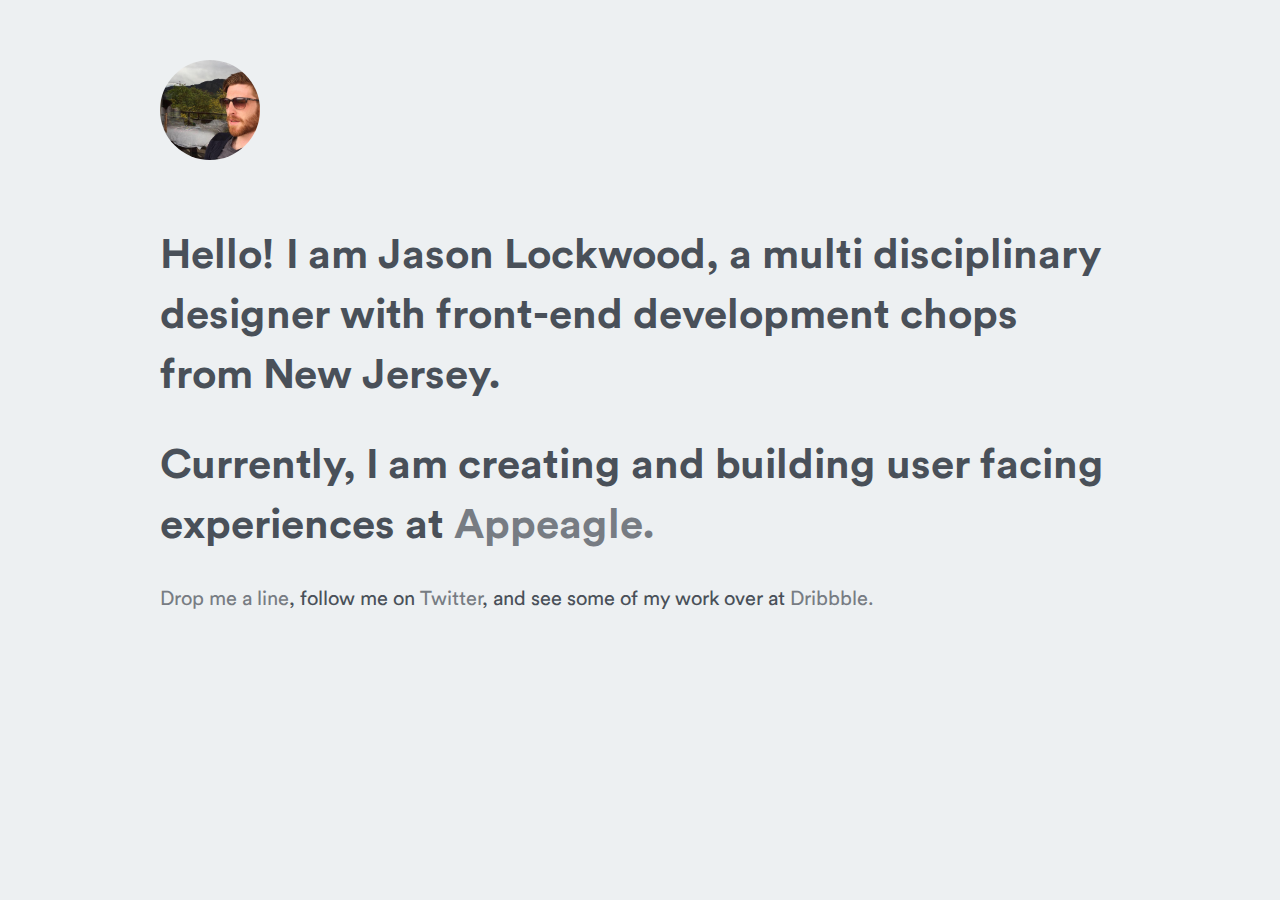
==== index.html @ 70ce58ba "WEB-4-Twitter link Removed appeagle class Updated font family to Body" ====
<!DOCTYPE html>
<!--[if lt IE 7]>      <html class="no-js lt-ie9 lt-ie8 lt-ie7"> <![endif]-->
<!--[if IE 7]>         <html class="no-js lt-ie9 lt-ie8"> <![endif]-->
<!--[if IE 8]>         <html class="no-js lt-ie9"> <![endif]-->
<!--[if gt IE 8]><!--> <html class="no-js"> <!--<![endif]-->
    <head>
        <meta charset="utf-8">
        <meta http-equiv="X-UA-Compatible" content="IE=edge">
        <title>Jason Lockwood - Product Designer</title>
        <meta name="description" content="Jason Lockwood is a Product Designer based in Hoboken, New Jersey. As a Product Designer, Jason Lockwood mainly works on solving UI design and UX design problems. This involves design research, user research, execution of design deliverables along with front-end development. Jason Lockwood also analyzes user data and user patterns to iterate and improve on design solutions. "><!--Add site description here-->
        <meta name="viewport" content="width=device-width, initial-scale=1">

        <!-- Place favicon.ico and apple-touch-icon.png in the root directory -->

        <link rel="apple-touch-icon-precomposed" sizes="57x57" href="http://www.jasonlockwood.design/apple-icon-57x57.png" />
        <link rel="apple-touch-icon-precomposed" sizes="114x114" href="http://www.jasonlockwood.design/apple-icon-114x114.png" />
        <link rel="apple-touch-icon-precomposed" sizes="72x72" href="http://www.jasonlockwood.design/apple-icon-72x72.png" />
        <link rel="apple-touch-icon-precomposed" sizes="144x144" href="http://www.jasonlockwood.design/apple-icon-144x144.png" />
        <link rel="apple-touch-icon-precomposed" sizes="120x120" href="http://www.jasonlockwood.design/apple-icon-120x120.png" />
        <link rel="apple-touch-icon-precomposed" sizes="152x152" href="http://www.jasonlockwood.design/apple-icon-152x152.png" />
        <link rel="icon" type="image/png" href="http://www.jasonlockwood.design/favicon-96x96.png" sizes="96x96" />
        <link rel="icon" type="image/png" href="http://www.jasonlockwood.design/favicon-32x32.png" sizes="32x32" />
        <link rel="icon" type="image/png" href="http://www.jasonlockwood.design/favicon-16x16.png" sizes="16x16" />
        <meta name="application-name" content="Jason Lockwood - Product Designer"/>
        <meta name="msapplication-TileColor" content="#1D55CF" />
        <meta name="msapplication-TileImage" content="http://www.jasonlockwood.design/ms-icon-144x144.png" />




        <link rel="stylesheet" href="css/normalize.css">
        <link rel="stylesheet" href="css/main.css">
        <link rel="stylesheet" href="https://maxcdn.bootstrapcdn.com/font-awesome/4.3.0/css/font-awesome.min.css">
        <script src="js/vendor/modernizr-2.6.2.min.js"></script>
        <script src="https://ajax.googleapis.com/ajax/libs/jquery/2.1.3/jquery.min.js"></script>


    </head>
    <body>
        <!--[if lt IE 7]>
            <p class="browsehappy">You are using an <strong>outdated</strong> browser. Please <a href="http://browsehappy.com/">upgrade your browser</a> to improve your experience.</p>
        <![endif]-->

        <!-- Add your site or application content here -->





        <!--BEGIN HTML SITE CODE-->
        <div id= "site-container">
        	<div id= "top-container">
        		<header>
              <div id= "circle-me"></div>
        		</header>

        		<section>
        			<p class= "introduction">Hello! I am Jason Lockwood, a multi disciplinary designer with front-end development chops from New Jersey.</p>
              <p class= "introduction">Currently, I am creating and building user facing experiences at<a href="http://www.appeagle.com"> Appeagle.</a></p>
        			<p class= "connect"><a href="mailto:hello@jasonlockwood.design">Drop me a line</a>, follow me on <a class="twitter" href="https://www.twitter.com/jlockwoodtweets">Twitter</a>, and see some of my work over at <a class="dribbble" href="https://dribbble.com/jlockwood">Dribbble.</a></p>
        		</section>
        	</div>
        </div>






        <script src="js/plugins.js"></script>
        <!-- <script src="js/main.js"></script> : No js here just yet. -->

        <!-- Google Analytics: change UA-XXXXX-X to be your site's ID. -->

        <script>
  (function(i,s,o,g,r,a,m){i['GoogleAnalyticsObject']=r;i[r]=i[r]||function(){
  (i[r].q=i[r].q||[]).push(arguments)},i[r].l=1*new Date();a=s.createElement(o),
  m=s.getElementsByTagName(o)[0];a.async=1;a.src=g;m.parentNode.insertBefore(a,m)
  })(window,document,'script','//www.google-analytics.com/analytics.js','ga');

  ga('create', 'UA-38541915-2', 'auto');
  ga('send', 'pageview');

</script>

    </body>
</html>
---- css/main.css ----
@font-face {
    font-family: 'Circular';
    src:url('fonts/CircularStd-Bold.woff') format('woff');
    font-weight: bold;
}

@font-face {
    font-family: 'Circular';
    src:url('fonts/CircularStd-Book.woff') format('woff');
    font-weight: normal;
}

/* ==========================================================================
   Base styles: opinionated defaults
   ========================================================================== */

html,
button,
input,
select,
textarea {
    color: #222;
}

html {

}

/*
 * Remove text-shadow in selection highlight: h5bp.com/i
 * These selection rule sets have to be separate.
 * Customize the background color to match your design.
 */

::-moz-selection {
    background: #ecedee;
    text-shadow: none;
}

::selection {
    background: #ecedee;
    text-shadow: none;
}

/*
 * A better looking default horizontal rule
 */

hr {
    display: block;
    height: 1px;
    border: 0;
    border-top: 1px solid #ccc;
    margin: 1em 0;
    padding: 0;
}

/*
 * Remove the gap between images, videos, audio and canvas and the bottom of
 * their containers: h5bp.com/i/440
 */

audio,
canvas,
img,
video {
    vertical-align: middle;
}

/*
 * Remove default fieldset styles.
 */

fieldset {
    border: 0;
    margin: 0;
    padding: 0;
}

/*
 * Allow only vertical resizing of textareas.
 */

textarea {
    resize: vertical;
}

/* ==========================================================================
   Browse Happy prompt
   ========================================================================== */

.browsehappy {
    margin: 0.2em 0;
    background: #ccc;
    color: #000;
    padding: 0.2em 0;
}



/* ==========================================================================
   Author's custom styles
   ========================================================================== */

body{
  font-family: 'Circular';
}


h1{
    font-weight: bold;
    font-size: 21px;
    letter-spacing: .07em;
    color: #434343;
    margin:0;

}


p{
    font-size: 12px;
    letter-spacing: .05em;
    color: #434343;

}


a {
  text-decoration: none;
  color: #777c83;
  border-bottom: 2px solid ##EDF0F2;
}

a:hover{
  color:rgba(29, 84, 207, 1);
  border-bottom: 2px solid rgba(29, 84, 207, 1);
  -webkit-transition: color .5s ease;
  -moz-transition: color .5s ease;
  -o-transition: color .5s ease;
  transition: color .5s ease;
}

a.twitter:hover{
  color:#1da1f2;
  border-bottom: 2px solid #1da1f2;
}
a.dribbble:hover{
  color:#ea4c89;
  border-bottom: 2px solid #ea4c89;
}




html,
body {
  margin: 0;
  padding: 0;
  height:100%;
  background:#EDF0F2;
  text-rendering: optimizeLegibility;
  -webkit-font-smoothing: antialiased;

}




#site-container{
  height:100%;
}

#top-container{
  width:80%;
  max-width:960px;
  margin:0 auto;
}



@-webkit-keyframes fade {
	0%,100%{
	opacity:0;}

	100%,100%{
	opacity:1;}
}

@-webkit-keyframes shift{
	0%,100%{
	-webkit-transform:translate(-1000px,0);}

	100%,100%{
	-webkit-transform:translate(0,0);}
}

@-moz-keyframes fade {
	0%,100%{
	opacity:0;}

	100%,100%{
	opacity:1;}
}

@-moz-keyframes shift{
	0%,100%{
	-moz-transform:translate(-1000px,0);}

	100%,100%{
	-moz-transform:translate(0,0);}
}

@-o-keyframes fade {
	0%,100%{
	opacity:0;}

	100%,100%{
	opacity:1;}
}

@-o-keyframes shift{
	0%,100%{
	-o-transform:translate(-1000px,0);}

	100%,100%{
	-o-transform:translate(0,0);}
}

@keyframes fade {
	0%,100%{
	opacity:0;}

	100%,100%{
	opacity:1;}
}

@keyframes shift{
	0%,100%{
	transform:translate(-1000px,0);}

	100%,100%{
	transform:translate(0,0);}
}



header {
	-webkit-animation: fade 2s, shift 1s normal;
	-moz-animation: fade 2s, shift 1s normal;
	-o-animation: fade 2s, shift 1s normal;
	animation: fade 2s, shift 1s normal;
}
.introduction {
	-webkit-animation: fade 2s, shift 1.5s normal;
	-moz-animation: fade 2s, shift 1.5s normal;
	-o-animation: fade 2s, shift 1.5s normal;
	animation: fade 2s, shift 1.5s normal;
}
.connect {
	-webkit-animation: fade 2s, shift 2s normal;
	-moz-animation: fade 2s, shift 2s normal;
	-o-animation: fade 2s, shift 2s normal;
	animation: fade 2s, shift 2s normal;
}






header{
  display: inline-block;
  height: 100%;
  width:100%;
  margin:60px 0;
}

#circle-me{
  width: 100px;
  height: 100px;
  background-image: url('../img/avatar.jpg');
  background-size: cover;
  border-radius: 50px;
  -webkit-border-radius: 50px;
  -moz-border-radius: 50px;
  float:left;
}

#circle-me:hover{

  background:linear-gradient(-45deg, rgba(29, 84, 207, 0.95) 0%, rgba(55, 169, 255, 0.95) 100%);
  background-size: cover;
  -webkit-animation: fade 2s normal;
	-moz-animation: fade 2s normal;
	-o-animation: fade 2s normal;
	animation: fade 2s normal;
}

section p{
  clear:both;
  font-weight: bold;
  font-size: 34px;
  line-height: 48px;
  letter-spacing: 0em;
  color: #495059;
  margin:0;
  padding:0 0 30px 0;
  width:100%;
}

section p.connect{
  font-weight: normal;
  font-size: 20px;
  line-height: 28px;
}








/* ==========================================================================
   EXAMPLE Media Queries for Responsive Design.
   These examples override the primary ('mobile first') styles.
   Modify as content requires.

   min-width - If [device width] is greater than or equal to [specified #], then do {...}"
   max-width - If [device width] is less than or equal to [specified #], then do {...}"
   ========================================================================== */


@media only screen and (min-width: 320px) {

section p{
    font-size:19px;
    line-height: 32px;
  }

}

@media only screen and (min-width: 375px) {

section p{
    font-size:22px;
    line-height: 34px;
  }

}


@media only screen and (min-width: 768px) {
  section p{
    font-size: 34px;
    line-height: 48px;
  }
}


@media only screen and (min-width: 920px) {
  section p{
    font-size: 42px;
    line-height: 60px;
  }
}

@media only screen and (max-width: 900px) {


}

@media only screen and (-webkit-min-device-pixel-ratio: 1.5),
       only screen and (min-resolution: 144dpi) {

}


@media print,
       (-o-min-device-pixel-ratio: 5/4),
       (-webkit-min-device-pixel-ratio: 1.25),
       (min-resolution: 120dpi) {
    /* Style adjustments for high resolution devices */
}


















/* ==========================================================================
   Helper classes
   ========================================================================== */

/*
 * Image replacement
 */

.ir {
    background-color: transparent;
    border: 0;
    overflow: hidden;
    /* IE 6/7 fallback */
    *text-indent: -9999px;
}

.ir:before {
    content: "";
    display: block;
    width: 0;
    height: 150%;
}

/*
 * Hide from both screenreaders and browsers: h5bp.com/u
 */

.hidden {
    display: none !important;
    visibility: hidden;
}

/*
 * Hide only visually, but have it available for screenreaders: h5bp.com/v
 */

.visuallyhidden {
    border: 0;
    clip: rect(0 0 0 0);
    height: 1px;
    margin: -1px;
    overflow: hidden;
    padding: 0;
    position: absolute;
    width: 1px;
}

/*
 * Extends the .visuallyhidden class to allow the element to be focusable
 * when navigated to via the keyboard: h5bp.com/p
 */

.visuallyhidden.focusable:active,
.visuallyhidden.focusable:focus {
    clip: auto;
    height: auto;
    margin: 0;
    overflow: visible;
    position: static;
    width: auto;
}

/*
 * Hide visually and from screenreaders, but maintain layout
 */

.invisible {
    visibility: hidden;
}

/*
 * Clearfix: contain floats
 *
 * For modern browsers
 * 1. The space content is one way to avoid an Opera bug when the
 *    `contenteditable` attribute is included anywhere else in the document.
 *    Otherwise it causes space to appear at the top and bottom of elements
 *    that receive the `clearfix` class.
 * 2. The use of `table` rather than `block` is only necessary if using
 *    `:before` to contain the top-margins of child elements.
 */

.clearfix:before,
.clearfix:after {
    content: " "; /* 1 */
    display: table; /* 2 */
}

.clearfix:after {
    clear: both;
}

/*
 * For IE 6/7 only
 * Include this rule to trigger hasLayout and contain floats.
 */

.clearfix {
    *zoom: 1;
}



/* ==========================================================================
   Print styles.
   Inlined to avoid required HTTP connection: h5bp.com/r
   ========================================================================== */

@media print {
    * {
        background: transparent !important;
        color: #000 !important; /* Black prints faster: h5bp.com/s */
        box-shadow: none !important;
        text-shadow: none !important;
    }

    a,
    a:visited {
        text-decoration: underline;
    }

    a[href]:after {
        content: " (" attr(href) ")";
    }

    abbr[title]:after {
        content: " (" attr(title) ")";
    }

    /*
     * Don't show links for images, or javascript/internal links
     */

    .ir a:after,
    a[href^="javascript:"]:after,
    a[href^="#"]:after {
        content: "";
    }

    pre,
    blockquote {
        border: 1px solid #999;
        page-break-inside: avoid;
    }

    thead {
        display: table-header-group; /* h5bp.com/t */
    }

    tr,
    img {
        page-break-inside: avoid;
    }

    img {
        max-width: 100% !important;
    }

    @page {
        margin: 0.5cm;
    }

    p,
    h2,
    h3 {
        orphans: 3;
        widows: 3;
    }

    h2,
    h3 {
        page-break-after: avoid;
    }
}
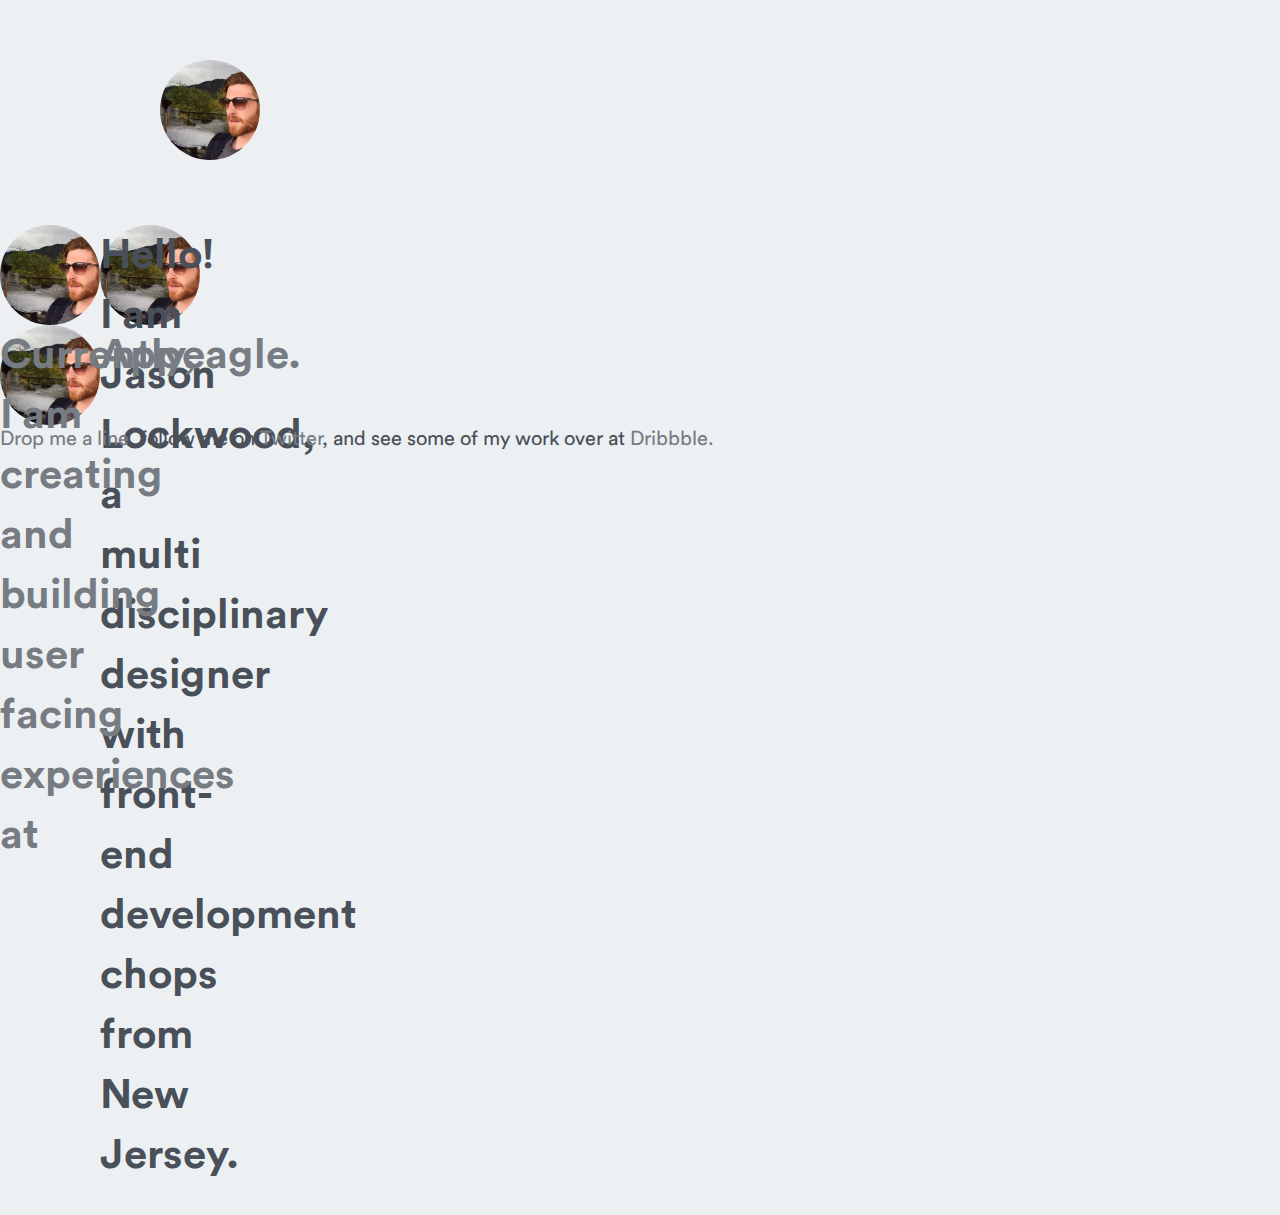
==== commit a8aadbb5: "WEB-5-Added link to my avatar image and reduced fade time on hover" ====
--- a/index.html
+++ b/index.html
@@ -51,7 +51,7 @@
         <div id= "site-container">
         	<div id= "top-container">
         		<header>
-              <div id= "circle-me"></div>
+              <a id= "circle-me" href="https://www.twitter.com/jlockwoodtweets"></div>
         		</header>
 
         		<section>
--- a/css/main.css
+++ b/css/main.css
@@ -290,10 +290,10 @@
 
   background:linear-gradient(-45deg, rgba(29, 84, 207, 0.95) 0%, rgba(55, 169, 255, 0.95) 100%);
   background-size: cover;
-  -webkit-animation: fade 2s normal;
-	-moz-animation: fade 2s normal;
-	-o-animation: fade 2s normal;
-	animation: fade 2s normal;
+  -webkit-animation: fade .8s normal;
+	-moz-animation: fade .8s normal;
+	-o-animation: fade .8s normal;
+	animation: fade .8s normal;
 }
 
 section p{
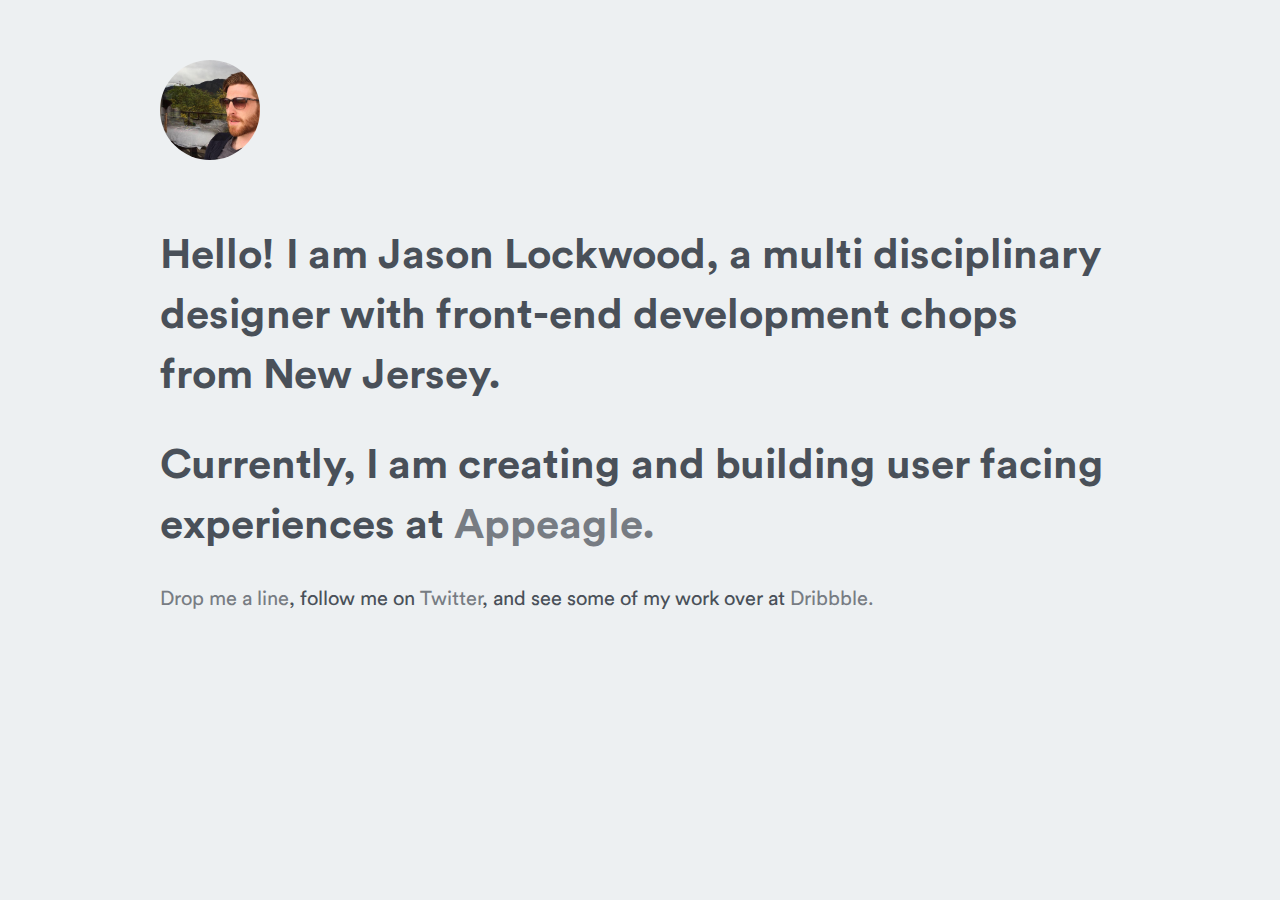
==== commit f9537bb5: "WEB-5- Changed link transition for hover and styling to support elements other than just text." ====
--- a/index.html
+++ b/index.html
@@ -51,13 +51,13 @@
         <div id= "site-container">
         	<div id= "top-container">
         		<header>
-              <a id= "circle-me" href="https://www.twitter.com/jlockwoodtweets"></div>
+              <a id= "circle-me" href="https://www.twitter.com/jlockwoodtweets"></a>
         		</header>
 
         		<section>
         			<p class= "introduction">Hello! I am Jason Lockwood, a multi disciplinary designer with front-end development chops from New Jersey.</p>
-              <p class= "introduction">Currently, I am creating and building user facing experiences at<a href="http://www.appeagle.com"> Appeagle.</a></p>
-        			<p class= "connect"><a href="mailto:hello@jasonlockwood.design">Drop me a line</a>, follow me on <a class="twitter" href="https://www.twitter.com/jlockwoodtweets">Twitter</a>, and see some of my work over at <a class="dribbble" href="https://dribbble.com/jlockwood">Dribbble.</a></p>
+              <p class= "introduction">Currently, I am creating and building user facing experiences at<a class="link" href="http://www.appeagle.com"> Appeagle.</a></p>
+        			<p class= "connect"><a class="link" href="mailto:hello@jasonlockwood.design">Drop me a line</a>, follow me on <a class="twitter" href="https://www.twitter.com/jlockwoodtweets">Twitter</a>, and see some of my work over at <a class="dribbble" href="https://dribbble.com/jlockwood">Dribbble.</a></p>
         		</section>
         	</div>
         </div>
--- a/css/main.css
+++ b/css/main.css
@@ -124,14 +124,13 @@
 
 }
 
-
 a {
   text-decoration: none;
   color: #777c83;
-  border-bottom: 2px solid ##EDF0F2;
-}
-
-a:hover{
+}
+
+
+a.link:hover{
   color:rgba(29, 84, 207, 1);
   border-bottom: 2px solid rgba(29, 84, 207, 1);
   -webkit-transition: color .5s ease;
@@ -284,16 +283,22 @@
   -webkit-border-radius: 50px;
   -moz-border-radius: 50px;
   float:left;
+  opacity: 1;
+  -webkit-transition: opacity .3s ease-in-out;
+	-moz-transition: opacity .3s ease-in-out;
+	-o-transition: opacity .3s ease-in-out;
+  transition: opacity .3s ease-in-out;
 }
 
 #circle-me:hover{
 
-  background:linear-gradient(-45deg, rgba(29, 84, 207, 0.95) 0%, rgba(55, 169, 255, 0.95) 100%);
-  background-size: cover;
-  -webkit-animation: fade .8s normal;
-	-moz-animation: fade .8s normal;
-	-o-animation: fade .8s normal;
-	animation: fade .8s normal;
+  /*background:linear-gradient(-45deg, rgba(29, 84, 207, 0.95) 0%, rgba(55, 169, 255, 0.95) 100%);*/
+  /*background-size: cover;*/
+  opacity: .6;
+  -webkit-transition: opacity .3s ease-in-out;
+	-moz-transition: opacity .3s ease-in-out;
+	-o-transition: opacity .3s ease-in-out;
+	transition: : opacity .3s ease-in-out;
 }
 
 section p{
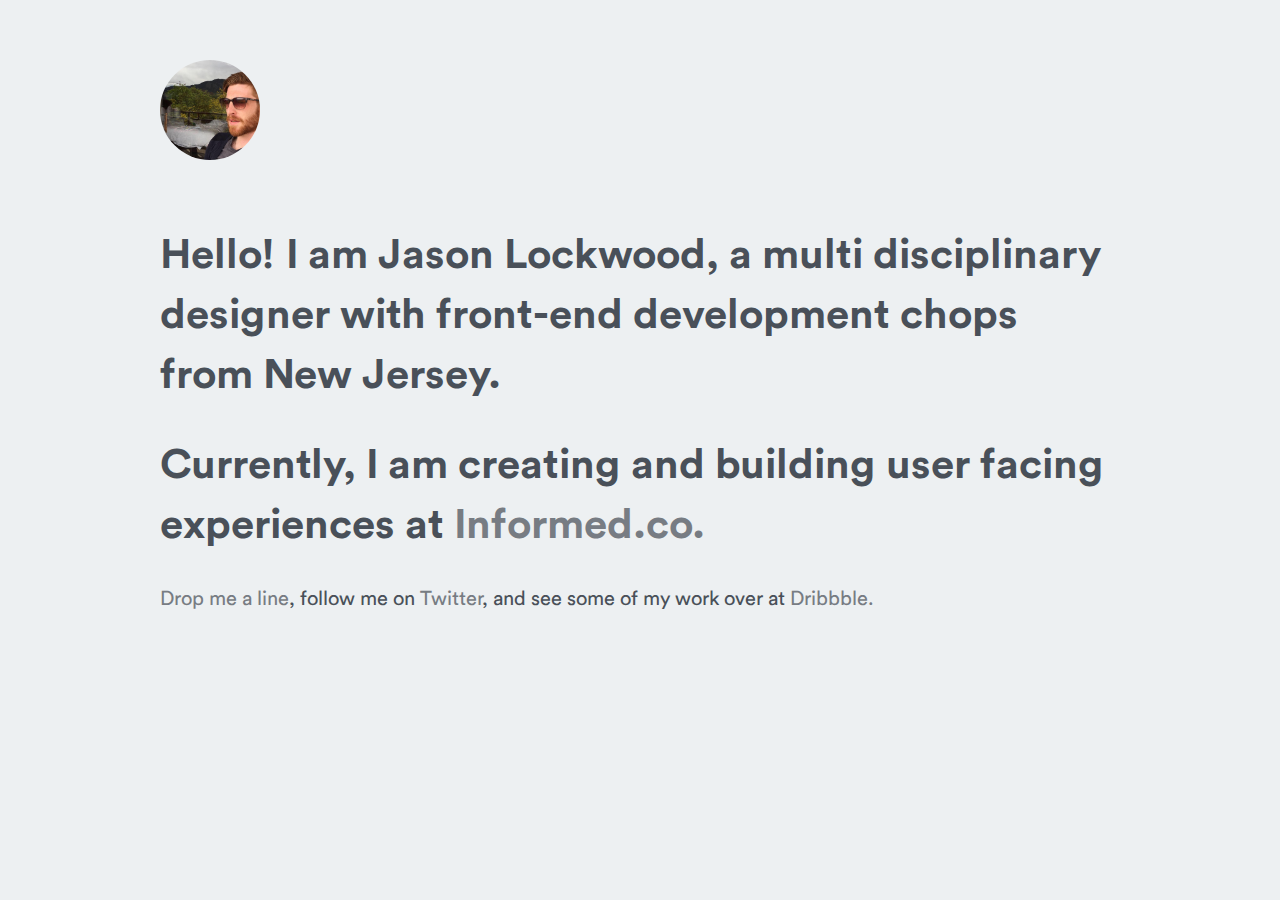
==== commit 11182dc3: "changed appeagle to informed" ====
--- a/index.html
+++ b/index.html
@@ -56,7 +56,7 @@
 
         		<section>
         			<p class= "introduction">Hello! I am Jason Lockwood, a multi disciplinary designer with front-end development chops from New Jersey.</p>
-              <p class= "introduction">Currently, I am creating and building user facing experiences at<a class="link" href="http://www.appeagle.com"> Appeagle.</a></p>
+              <p class= "introduction">Currently, I am creating and building user facing experiences at<a class="link" href="http://www.informed.co"> Informed.co.</a></p>
         			<p class= "connect"><a class="link" href="mailto:hello@jasonlockwood.design">Drop me a line</a>, follow me on <a class="twitter" href="https://www.twitter.com/jlockwoodtweets">Twitter</a>, and see some of my work over at <a class="dribbble" href="https://dribbble.com/jlockwood">Dribbble.</a></p>
         		</section>
         	</div>
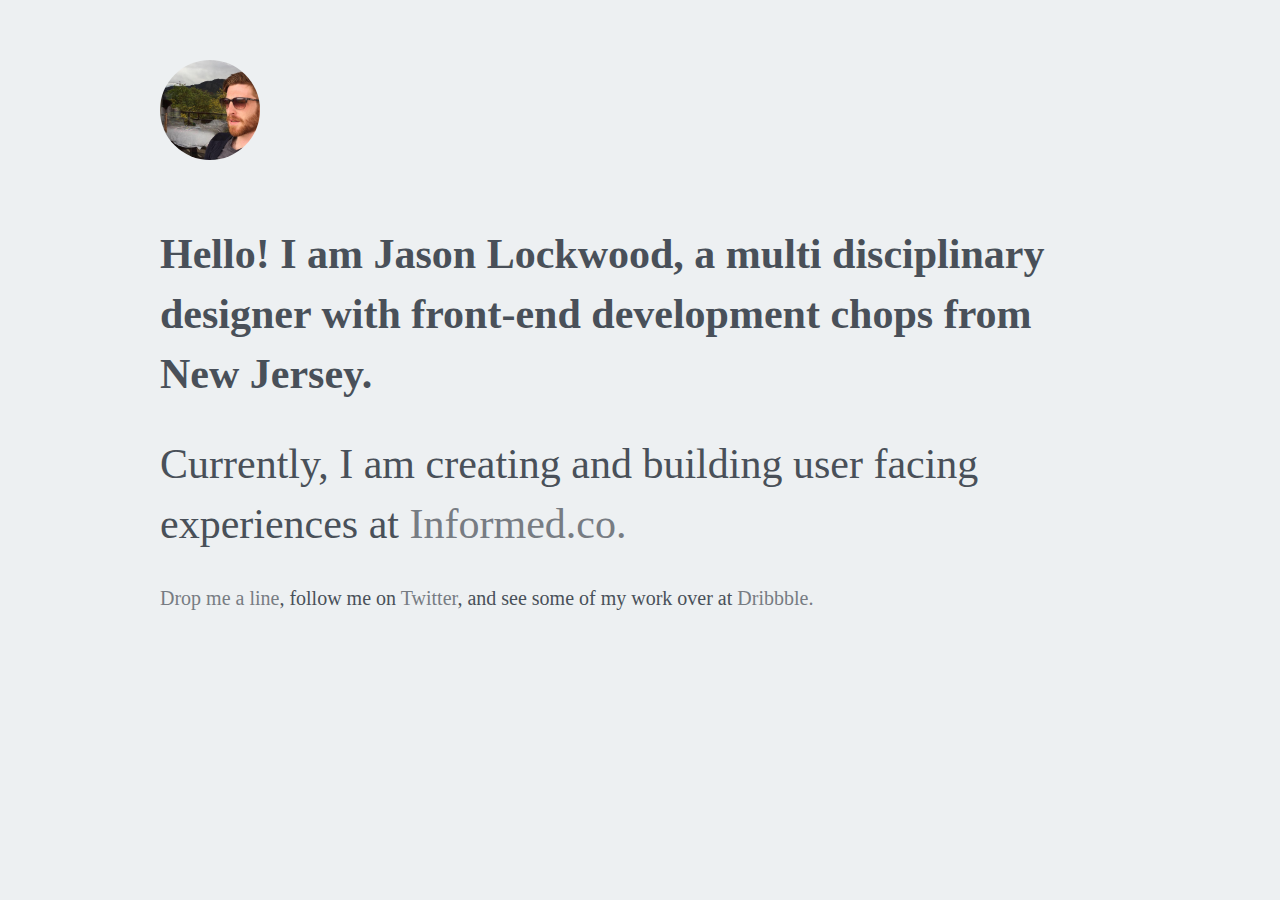
==== commit 724d48c1: "Added Beausite Font" ====
--- a/index.html
+++ b/index.html
@@ -51,12 +51,12 @@
         <div id= "site-container">
         	<div id= "top-container">
         		<header>
-              <a id= "circle-me" href="https://www.twitter.com/jlockwoodtweets"></a>
+              <a id= "circle-me" href="https://www.twitter.com/jlockwoodtweets"><span class="twitter-icon"></span></a>
         		</header>
 
         		<section>
         			<p class= "introduction">Hello! I am Jason Lockwood, a multi disciplinary designer with front-end development chops from New Jersey.</p>
-              <p class= "introduction">Currently, I am creating and building user facing experiences at<a class="link" href="http://www.informed.co"> Informed.co.</a></p>
+              <p class= "status">Currently, I am creating and building user facing experiences at<a class="link" href="http://www.informed.co"> Informed.co.</a></p>
         			<p class= "connect"><a class="link" href="mailto:hello@jasonlockwood.design">Drop me a line</a>, follow me on <a class="twitter" href="https://www.twitter.com/jlockwoodtweets">Twitter</a>, and see some of my work over at <a class="dribbble" href="https://dribbble.com/jlockwood">Dribbble.</a></p>
         		</section>
         	</div>
--- a/css/main.css
+++ b/css/main.css
@@ -1,14 +1,68 @@
 @font-face {
-    font-family: 'Circular';
-    src:url('fonts/CircularStd-Bold.woff') format('woff');
+    font-family: 'Beausite Classic Trial';
+    src: url('BeausiteClassicTrial-Semibold.woff2') format('woff2'),
+        url('BeausiteClassicTrial-Semibold.woff') format('woff');
+    font-weight: 600;
+    font-style: normal;
+}
+
+@font-face {
+    font-family: 'Beausite Classic Trial';
+    src: url('BeausiteClassicTrial-Bold.woff2') format('woff2'),
+        url('BeausiteClassicTrial-Bold.woff') format('woff');
     font-weight: bold;
-}
-
-@font-face {
-    font-family: 'Circular';
-    src:url('fonts/CircularStd-Book.woff') format('woff');
+    font-style: normal;
+}
+
+@font-face {
+    font-family: 'Beausite Classic Trial';
+    src: url('BeausiteClassicTrial-Light.woff2') format('woff2'),
+        url('BeausiteClassicTrial-Light.woff') format('woff');
+    font-weight: 300;
+    font-style: normal;
+}
+
+@font-face {
+    font-family: 'Beausite Classic Trial';
+    src: url('BeausiteClassicTrial-Clear.woff2') format('woff2'),
+        url('BeausiteClassicTrial-Clear.woff') format('woff');
     font-weight: normal;
-}
+    font-style: normal;
+}
+
+@font-face {
+    font-family: 'Beausite Classic Trial';
+    src: url('BeausiteClassicTrial-Black.woff2') format('woff2'),
+        url('BeausiteClassicTrial-Black.woff') format('woff');
+    font-weight: 900;
+    font-style: normal;
+}
+
+@font-face {
+    font-family: 'Beausite Classic Trial';
+    src: url('BeausiteClassicTrial-Medium.woff2') format('woff2'),
+        url('BeausiteClassicTrial-Medium.woff') format('woff');
+    font-weight: 500;
+    font-style: normal;
+}
+
+@font-face {
+    font-family: 'Beausite Classic Trial';
+    src: url('BeausiteClassicTrial-Regular.woff2') format('woff2'),
+        url('BeausiteClassicTrial-Regular.woff') format('woff');
+    font-weight: normal;
+    font-style: normal;
+}
+
+@font-face {
+    font-family: 'Beausite Classic Trial';
+    src: url('BeausiteClassicTrial-Ultrablack.woff2') format('woff2'),
+        url('BeausiteClassicTrial-Ultrablack.woff') format('woff');
+    font-weight: 900;
+    font-style: normal;
+}
+
+
 
 /* ==========================================================================
    Base styles: opinionated defaults
@@ -103,7 +157,7 @@
    ========================================================================== */
 
 body{
-  font-family: 'Circular';
+  font-family: 'Beausite Classic Trial';
 }
 
 
@@ -255,6 +309,13 @@
 	-o-animation: fade 2s, shift 1.5s normal;
 	animation: fade 2s, shift 1.5s normal;
 }
+.status{
+-webkit-animation: fade 2s, shift 1.75s normal;
+-moz-animation: fade 2s, shift 1.75s normal;
+-o-animation: fade 2s, shift 1.75s normal;
+animation: fade 2s, shift 1.75s normal;
+}
+
 .connect {
 	-webkit-animation: fade 2s, shift 2s normal;
 	-moz-animation: fade 2s, shift 2s normal;
@@ -301,6 +362,26 @@
 	transition: : opacity .3s ease-in-out;
 }
 
+#circle-me:hover > .twitter-icon{
+  opacity: 1;
+  -webkit-transition: opacity .3s ease-in-out;
+	-moz-transition: opacity .3s ease-in-out;
+	-o-transition: opacity .3s ease-in-out;
+	transition: : opacity .3s ease-in-out;
+}
+
+.twitter-icon{
+    display:flex;
+    height:inherit;
+    background-image: url(../img/twitter-icon.svg);
+    background-repeat: no-repeat;
+    background-position: center;
+    background-size: 50%;
+    background-color: rgba(29, 161, 242, .75);
+    opacity: 0;
+    border-radius: 50%;
+}
+
 section p{
   clear:both;
   font-weight: bold;
@@ -313,6 +394,10 @@
   width:100%;
 }
 
+section p.status{
+  font-weight: normal;
+}
+
 section p.connect{
   font-weight: normal;
   font-size: 20px;
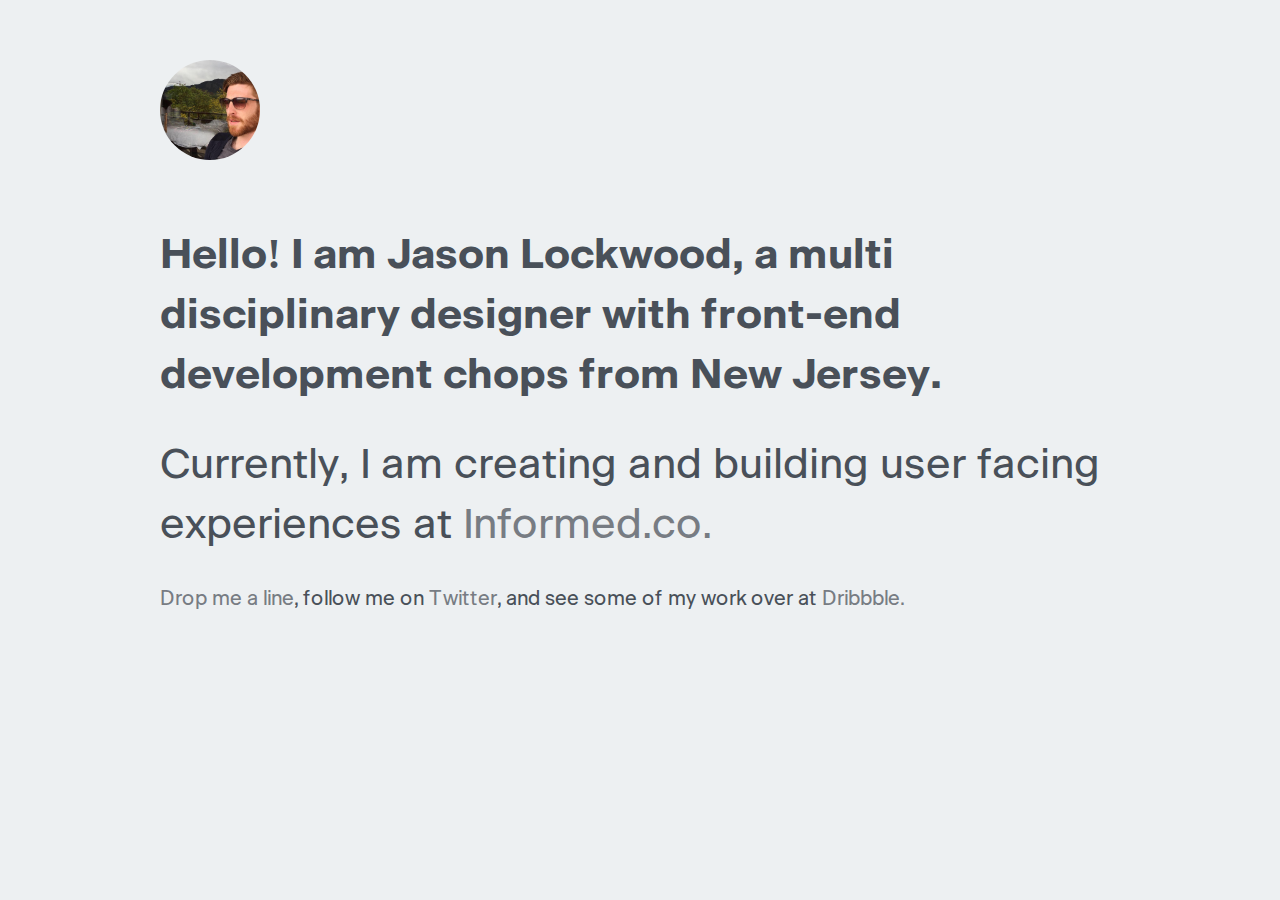
==== commit 806f97d9: "fixed beausite font file paths" ====
--- a/index.html
+++ b/index.html
@@ -24,28 +24,13 @@
         <meta name="application-name" content="Jason Lockwood - Product Designer"/>
         <meta name="msapplication-TileColor" content="#1D55CF" />
         <meta name="msapplication-TileImage" content="http://www.jasonlockwood.design/ms-icon-144x144.png" />
-
-
-
-
         <link rel="stylesheet" href="css/normalize.css">
         <link rel="stylesheet" href="css/main.css">
         <link rel="stylesheet" href="https://maxcdn.bootstrapcdn.com/font-awesome/4.3.0/css/font-awesome.min.css">
         <script src="js/vendor/modernizr-2.6.2.min.js"></script>
         <script src="https://ajax.googleapis.com/ajax/libs/jquery/2.1.3/jquery.min.js"></script>
-
-
     </head>
     <body>
-        <!--[if lt IE 7]>
-            <p class="browsehappy">You are using an <strong>outdated</strong> browser. Please <a href="http://browsehappy.com/">upgrade your browser</a> to improve your experience.</p>
-        <![endif]-->
-
-        <!-- Add your site or application content here -->
-
-
-
-
 
         <!--BEGIN HTML SITE CODE-->
         <div id= "site-container">
@@ -61,11 +46,6 @@
         		</section>
         	</div>
         </div>
-
-
-
-
-
 
         <script src="js/plugins.js"></script>
         <!-- <script src="js/main.js"></script> : No js here just yet. -->
--- a/css/main.css
+++ b/css/main.css
@@ -1,63 +1,63 @@
 @font-face {
     font-family: 'Beausite Classic Trial';
-    src: url('BeausiteClassicTrial-Semibold.woff2') format('woff2'),
-        url('BeausiteClassicTrial-Semibold.woff') format('woff');
+    src: url('../fonts/BeausiteClassicTrial-Semibold.woff2') format('woff2'),
+        url('../fonts/BeausiteClassicTrial-Semibold.woff') format('woff');
     font-weight: 600;
     font-style: normal;
 }
 
 @font-face {
     font-family: 'Beausite Classic Trial';
-    src: url('BeausiteClassicTrial-Bold.woff2') format('woff2'),
-        url('BeausiteClassicTrial-Bold.woff') format('woff');
+    src: url('../fonts/BeausiteClassicTrial-Bold.woff2') format('woff2'),
+        url('../fonts/BeausiteClassicTrial-Bold.woff') format('woff');
     font-weight: bold;
     font-style: normal;
 }
 
 @font-face {
     font-family: 'Beausite Classic Trial';
-    src: url('BeausiteClassicTrial-Light.woff2') format('woff2'),
-        url('BeausiteClassicTrial-Light.woff') format('woff');
+    src: url('../fonts/BeausiteClassicTrial-Light.woff2') format('woff2'),
+        url('../fonts/BeausiteClassicTrial-Light.woff') format('woff');
     font-weight: 300;
     font-style: normal;
 }
 
 @font-face {
     font-family: 'Beausite Classic Trial';
-    src: url('BeausiteClassicTrial-Clear.woff2') format('woff2'),
-        url('BeausiteClassicTrial-Clear.woff') format('woff');
+    src: url('../fonts/BeausiteClassicTrial-Clear.woff2') format('woff2'),
+        url('../fonts/BeausiteClassicTrial-Clear.woff') format('woff');
     font-weight: normal;
     font-style: normal;
 }
 
 @font-face {
     font-family: 'Beausite Classic Trial';
-    src: url('BeausiteClassicTrial-Black.woff2') format('woff2'),
-        url('BeausiteClassicTrial-Black.woff') format('woff');
+    src: url('../fonts/BeausiteClassicTrial-Black.woff2') format('woff2'),
+        url('../fonts/BeausiteClassicTrial-Black.woff') format('woff');
     font-weight: 900;
     font-style: normal;
 }
 
 @font-face {
     font-family: 'Beausite Classic Trial';
-    src: url('BeausiteClassicTrial-Medium.woff2') format('woff2'),
-        url('BeausiteClassicTrial-Medium.woff') format('woff');
+    src: url('../fonts/BeausiteClassicTrial-Medium.woff2') format('woff2'),
+        url('../fonts/BeausiteClassicTrial-Medium.woff') format('woff');
     font-weight: 500;
     font-style: normal;
 }
 
 @font-face {
     font-family: 'Beausite Classic Trial';
-    src: url('BeausiteClassicTrial-Regular.woff2') format('woff2'),
-        url('BeausiteClassicTrial-Regular.woff') format('woff');
+    src: url('../fonts/BeausiteClassicTrial-Regular.woff2') format('woff2'),
+        url('../fonts/BeausiteClassicTrial-Regular.woff') format('woff');
     font-weight: normal;
     font-style: normal;
 }
 
 @font-face {
     font-family: 'Beausite Classic Trial';
-    src: url('BeausiteClassicTrial-Ultrablack.woff2') format('woff2'),
-        url('BeausiteClassicTrial-Ultrablack.woff') format('woff');
+    src: url('../fonts/BeausiteClassicTrial-Ultrablack.woff2') format('woff2'),
+        url('../fonts/BeausiteClassicTrial-Ultrablack.woff') format('woff');
     font-weight: 900;
     font-style: normal;
 }
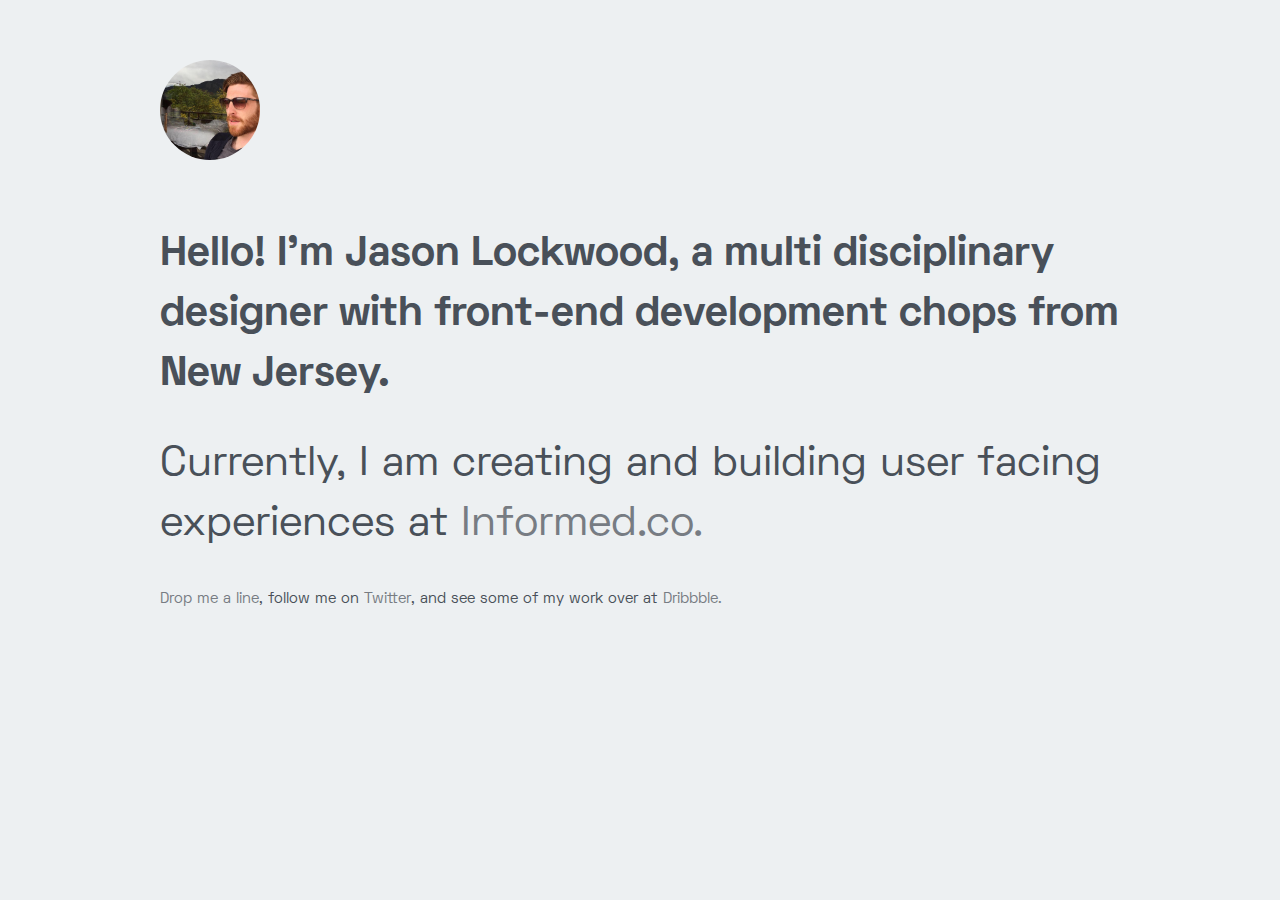
==== commit 7c21b6d2: "test push" ====
--- a/index.html
+++ b/index.html
@@ -40,7 +40,7 @@
         		</header>
 
         		<section>
-        			<p class= "introduction">Hello! I am Jason Lockwood, a multi disciplinary designer with front-end development chops from New Jersey.</p>
+        			<p class= "introduction">Hello! I'm Jason Lockwood, a multi disciplinary designer with front-end development chops from New Jersey.</p>
               <p class= "status">Currently, I am creating and building user facing experiences at<a class="link" href="http://www.informed.co"> Informed.co.</a></p>
         			<p class= "connect"><a class="link" href="mailto:hello@jasonlockwood.design">Drop me a line</a>, follow me on <a class="twitter" href="https://www.twitter.com/jlockwoodtweets">Twitter</a>, and see some of my work over at <a class="dribbble" href="https://dribbble.com/jlockwood">Dribbble.</a></p>
         		</section>
--- a/css/main.css
+++ b/css/main.css
@@ -1,64 +1,40 @@
 @font-face {
-    font-family: 'Beausite Classic Trial';
-    src: url('../fonts/BeausiteClassicTrial-Semibold.woff2') format('woff2'),
-        url('../fonts/BeausiteClassicTrial-Semibold.woff') format('woff');
+    font-family: 'Space-Grotesk';
+    src: url('../fonts/SpaceGrotesk-Light.woff2') format('woff2'),
+        url('../fonts/SpaceGrotesk-Light.woff') format('woff');
+    font-weight: 300;
+    font-style: normal;
+}
+
+@font-face {
+    font-family: 'Space-Grotesk';
+    src: url('../fonts/SpaceGrotesk-Regular.woff2') format('woff2'),
+        url('../fonts/SpaceGrotesk-Regular.woff') format('woff');
+    font-weight: 400;
+    font-style: normal;
+}
+
+@font-face {
+    font-family: 'Space-Grotesk';
+    src: url('../fonts/SpaceGrotesk-Medium.woff2') format('woff2'),
+        url('../fonts/SpaceGrotesk-Medium.woff') format('woff');
+    font-weight: 500;
+    font-style: normal;
+}
+
+@font-face {
+    font-family: 'Space-Grotesk';
+    src: url('../fonts/SpaceGrotesk-SemiBold.woff2') format('woff2'),
+        url('../fonts/SpaceGrotesk-SemiBold.woff') format('woff');
     font-weight: 600;
     font-style: normal;
 }
 
 @font-face {
-    font-family: 'Beausite Classic Trial';
-    src: url('../fonts/BeausiteClassicTrial-Bold.woff2') format('woff2'),
-        url('../fonts/BeausiteClassicTrial-Bold.woff') format('woff');
-    font-weight: bold;
-    font-style: normal;
-}
-
-@font-face {
-    font-family: 'Beausite Classic Trial';
-    src: url('../fonts/BeausiteClassicTrial-Light.woff2') format('woff2'),
-        url('../fonts/BeausiteClassicTrial-Light.woff') format('woff');
-    font-weight: 300;
-    font-style: normal;
-}
-
-@font-face {
-    font-family: 'Beausite Classic Trial';
-    src: url('../fonts/BeausiteClassicTrial-Clear.woff2') format('woff2'),
-        url('../fonts/BeausiteClassicTrial-Clear.woff') format('woff');
-    font-weight: normal;
-    font-style: normal;
-}
-
-@font-face {
-    font-family: 'Beausite Classic Trial';
-    src: url('../fonts/BeausiteClassicTrial-Black.woff2') format('woff2'),
-        url('../fonts/BeausiteClassicTrial-Black.woff') format('woff');
-    font-weight: 900;
-    font-style: normal;
-}
-
-@font-face {
-    font-family: 'Beausite Classic Trial';
-    src: url('../fonts/BeausiteClassicTrial-Medium.woff2') format('woff2'),
-        url('../fonts/BeausiteClassicTrial-Medium.woff') format('woff');
-    font-weight: 500;
-    font-style: normal;
-}
-
-@font-face {
-    font-family: 'Beausite Classic Trial';
-    src: url('../fonts/BeausiteClassicTrial-Regular.woff2') format('woff2'),
-        url('../fonts/BeausiteClassicTrial-Regular.woff') format('woff');
-    font-weight: normal;
-    font-style: normal;
-}
-
-@font-face {
-    font-family: 'Beausite Classic Trial';
-    src: url('../fonts/BeausiteClassicTrial-Ultrablack.woff2') format('woff2'),
-        url('../fonts/BeausiteClassicTrial-Ultrablack.woff') format('woff');
-    font-weight: 900;
+    font-family: 'Space-Grotesk';
+    src: url('../fonts/SpaceGrotesk-Bold.woff2') format('woff2'),
+        url('../fonts/SpaceGrotesk-Bold.woff') format('woff');
+    font-weight: 700;
     font-style: normal;
 }
 
@@ -77,7 +53,7 @@
 }
 
 html {
-
+font-size:21px;
 }
 
 /*
@@ -155,55 +131,6 @@
 /* ==========================================================================
    Author's custom styles
    ========================================================================== */
-
-body{
-  font-family: 'Beausite Classic Trial';
-}
-
-
-h1{
-    font-weight: bold;
-    font-size: 21px;
-    letter-spacing: .07em;
-    color: #434343;
-    margin:0;
-
-}
-
-
-p{
-    font-size: 12px;
-    letter-spacing: .05em;
-    color: #434343;
-
-}
-
-a {
-  text-decoration: none;
-  color: #777c83;
-}
-
-
-a.link:hover{
-  color:rgba(29, 84, 207, 1);
-  border-bottom: 2px solid rgba(29, 84, 207, 1);
-  -webkit-transition: color .5s ease;
-  -moz-transition: color .5s ease;
-  -o-transition: color .5s ease;
-  transition: color .5s ease;
-}
-
-a.twitter:hover{
-  color:#1da1f2;
-  border-bottom: 2px solid #1da1f2;
-}
-a.dribbble:hover{
-  color:#ea4c89;
-  border-bottom: 2px solid #ea4c89;
-}
-
-
-
 
 html,
 body {
@@ -213,11 +140,32 @@
   background:#EDF0F2;
   text-rendering: optimizeLegibility;
   -webkit-font-smoothing: antialiased;
-
-}
-
-
-
+  font-family: 'Space-Grotesk', -apple-system, BlinkMacSystemFont, sans-serif;
+
+}
+
+a {
+  text-decoration: none;
+  color: #777c83;
+}
+
+a.link:hover{
+  color:rgba(29, 84, 207, 1);
+  border-bottom: 2px solid rgba(29, 84, 207, 1);
+  -webkit-transition: color .5s ease;
+  -moz-transition: color .5s ease;
+  -o-transition: color .5s ease;
+  transition: color .5s ease;
+}
+
+a.twitter:hover{
+  color:#1da1f2;
+  border-bottom: 2px solid #1da1f2;
+}
+a.dribbble:hover{
+  color:#ea4c89;
+  border-bottom: 2px solid #ea4c89;
+}
 
 #site-container{
   height:100%;
@@ -322,11 +270,6 @@
 	-o-animation: fade 2s, shift 2s normal;
 	animation: fade 2s, shift 2s normal;
 }
-
-
-
-
-
 
 header{
   display: inline-block;
@@ -385,7 +328,7 @@
 section p{
   clear:both;
   font-weight: bold;
-  font-size: 34px;
+  font-size: 1.62rem;
   line-height: 48px;
   letter-spacing: 0em;
   color: #495059;
@@ -400,21 +343,12 @@
 
 section p.connect{
   font-weight: normal;
-  font-size: 20px;
+  font-size: .96rem;
   line-height: 28px;
 }
 
-
-
-
-
-
-
-
 /* ==========================================================================
-   EXAMPLE Media Queries for Responsive Design.
-   These examples override the primary ('mobile first') styles.
-   Modify as content requires.
+    Media Queries for Responsive Design.
 
    min-width - If [device width] is greater than or equal to [specified #], then do {...}"
    max-width - If [device width] is less than or equal to [specified #], then do {...}"
@@ -424,7 +358,7 @@
 @media only screen and (min-width: 320px) {
 
 section p{
-    font-size:19px;
+    font-size:.9rem;
     line-height: 32px;
   }
 
@@ -433,16 +367,20 @@
 @media only screen and (min-width: 375px) {
 
 section p{
-    font-size:22px;
+    font-size:1rem;
     line-height: 34px;
   }
 
+  section p.connect{
+      font-size:15px;
+  }
+
 }
 
 
 @media only screen and (min-width: 768px) {
   section p{
-    font-size: 34px;
+    font-size: 1.62rem;
     line-height: 48px;
   }
 }
@@ -450,7 +388,7 @@
 
 @media only screen and (min-width: 920px) {
   section p{
-    font-size: 42px;
+    font-size: 2rem;
     line-height: 60px;
   }
 }
